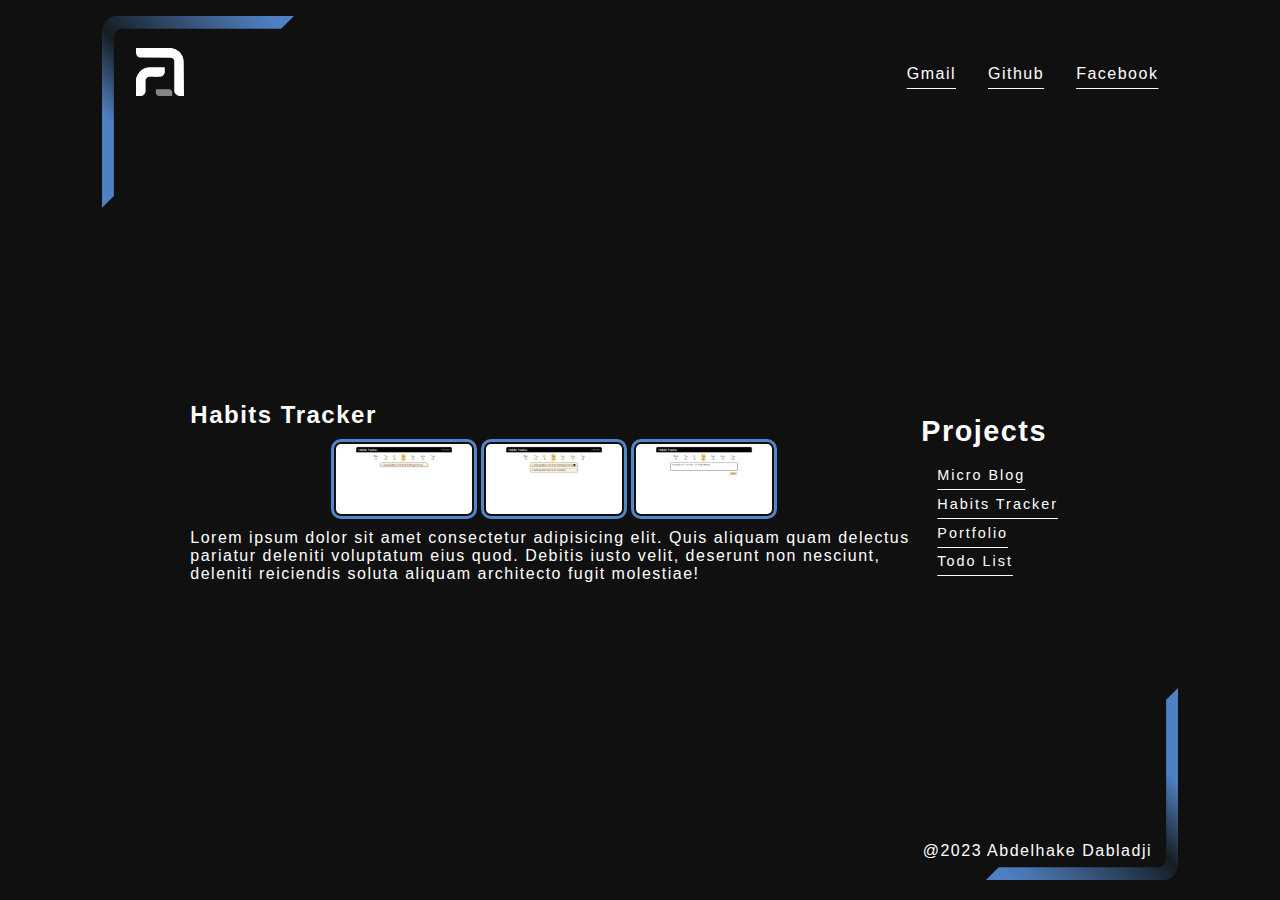
==== index.html @ 7d5ee854 "first step for creating my portfolio" ====
<!DOCTYPE html>
<html lang="en">

<head>
    <meta charset="UTF-8">
    <meta name="viewport" content="width=device-width, initial-scale=1.0">
    <title>Abdelhake Dabladji</title>
    <link rel="icon" href="./static/images/blackLogo.svg" type="image/x-icon">
    <link rel="stylesheet" href="./static/styles/header.css">
    <link rel="stylesheet" href="./static/styles/section.css">
    <link rel="stylesheet" href="./static/styles/footer.css">
    <link rel="stylesheet" href="./static/styles/project.css">
</head>

<body>
    <div class="line top">
        <img src="./static/images/Asset 4.svg" alt="">
    </div>
    <main class="main">
        <header>
            <div class="logo">
                <img src="./static/images/whiteLogo.svg" alt="">
            </div>
            <div class="contect-me">
                <ul class="c-items">
                    <li class="c-item"><a href="#">gmail</a> </li>
                    <li class="c-item"><a href="#">github</a> </li>
                    <li class="c-item"><a href="#">facebook</a> </li>
                </ul>
            </div>
        </header>
        <section class="body-section">
            <div class="content">
                <!-- <div class="about-me">
                    <h1 class="title">
                    Welcome.
                </h1>
                <p class="discription">
                    my name is <b>Abdelhake Dabladji</b>, i'm Fullstack Developer with one year of experience, I am a
                    dynamic and versatile professional proficient in both front-end and back-end technologies.Throughout
                    my journey as a developer, I have honed my skills to create seamless, user-friendly, and efficient
                    web applications that deliver exceptional user experiences. My passion for coding and
                    problem-solving drives me to stay updated with the latest industry trends and best practices.
                </p>
                </div> -->

                <div class="view-program">
                    <h2 class="p-name">Habits Tracker</h2>
                    <div class="p-imgs">
                        <img src="./static/images/micro blog/Habit Tracker - Home.png" alt="">
                        <img src="./static/images/micro blog/Habit Tracker - Home (1).png" alt="">
                        <img src="./static/images/micro blog/Habit Tracker - Add Habit.png" alt="">
                    </div>
                    <div class="p-discription">
                        <p>Lorem ipsum dolor sit amet consectetur adipisicing elit. Quis aliquam quam delectus pariatur
                            deleniti voluptatum eius quod. Debitis iusto velit, deserunt non nesciunt, deleniti
                            reiciendis
                            soluta aliquam architecto fugit molestiae!</p>
                    </div>
                </div>

            </div>
            <div class="projects">
                <h3 class="t-projects">Projects</h3>
                <ul class="p-items">
                    <li class="p-item">
                        <a href="#">
                            <p>micro blog</p>
                        </a>
                    </li>
                    <li class="p-item">
                        <a href="#">
                            <p>habits tracker</p>
                        </a>
                    </li>
                    <li class="p-item">
                        <a href="#">
                            <p>portfolio</p>
                        </a>
                    </li>
                    <li class="p-item">
                        <a href="#">
                            <p>todo list</p>
                        </a>
                    </li>

                </ul>
            </div>
        </section>
        <footer>
            <p>@2023 Abdelhake Dabladji</p>
        </footer>
    </main>
    <div class="line bottom">
        <img src="./static/images/Asset 3.svg" alt="">
    </div>
</body>

</html>
---- static/styles/header.css ----
*{
    padding: 0;
    margin: 0;
    box-sizing: border-box;
    text-decoration: none;
    list-style: none;
    
}
body{
    font-family: sans-serif;
    padding: 1rem 0;
    height: 100vh;
    background-color: #000000ef;
    color: white;
    position: relative;
    letter-spacing: 1.5px;
}

.line{
    position: absolute;
    width: 12rem;
}
.top{
    top:1rem;
    left: 8%;
}
.bottom{
    right: 8%;
    bottom: 1rem;
}
main {
    display: flex;
    flex-direction: column;
    justify-content: space-between;
    height: 100%;
    margin: 0rem 7%;
    padding-left:.9rem;
}
main header{
    display: flex;
    justify-content: space-between;
    align-items: center;
    padding: 0rem 2rem;
    padding-top: 2rem;
}
main header .logo img{
    width: 3rem;
}
main header .contect-me .c-items{
    display: flex;
    align-items: center;
}
main header .contect-me .c-items .c-item:not(:last-of-type){
    margin-right:2rem;
}
main header .contect-me .c-items .c-item a{
    color: white;
    text-decoration: underline;
    text-underline-offset: 9px;
    text-transform: capitalize;
}
main header .contect-me .c-items .c-item a:hover{
    color: #5b93dce7;
}
---- static/styles/section.css ----
main .body-section{
    height: 20%;
    display: flex;
    flex-wrap: wrap-reverse;
    width: 90%;
    margin: auto;
    justify-content: space-evenly;
    align-items: center;
    padding: 1rem 2rem;
    height: 500px;
}
main .body-section .content{
    width: 80%;
}
main .body-section .content .title{
    font-size: 2.5rem;
    text-transform: capitalize;
}
main .body-section .content .discription{
    font-size: .8rem;
    padding-left: 2rem;
    width:90%;
    line-height: 20px;
}
main .body-section .content .discription b{
    color: #4f80c1;
}
main .body-section .projects{
    width: 20%;
}
main .body-section .projects .t-projects{
    font-size: 1.8rem;
    margin-bottom: 1.2rem;
    text-transform: capitalize;
}
main .body-section .projects .p-items .p-item {
    padding-left: 1rem;
}
main .body-section .projects .p-items .p-item:not(:last-of-type){
    margin-bottom: .8rem;
    
}
main .body-section .projects .p-items .p-item a{
    color: white;
    font-size: .9rem;
    letter-spacing: 2px;
    text-decoration: underline;
    text-underline-offset: 9px;
    text-transform: capitalize;
}
main .body-section .projects .p-items .p-item a:hover{
    color: #4f80c1;
}
---- static/styles/footer.css ----
main footer{
    position: absolute;
    right: 10%;
    bottom: 40px;
}
---- static/styles/project.css ----
main .body-section .view-program{
    width: 100%;
}
main .body-section .content .p-imgs{
    display: flex;
    flex-wrap: wrap;
    position: relative;
    justify-content: center;
    margin: 10px 0;
}
main .body-section .content .p-imgs img{
   width: 20%;
   border: 3px solid #5b93dce7;
   border-radius: 10px;
   padding: 2px;
   cursor: pointer;
}
main .body-section .content .p-imgs img{
    margin-right:4px ;
}
main .body-section .content .p-imgs img:hover{
    position: absolute;
    width: 80%;
}
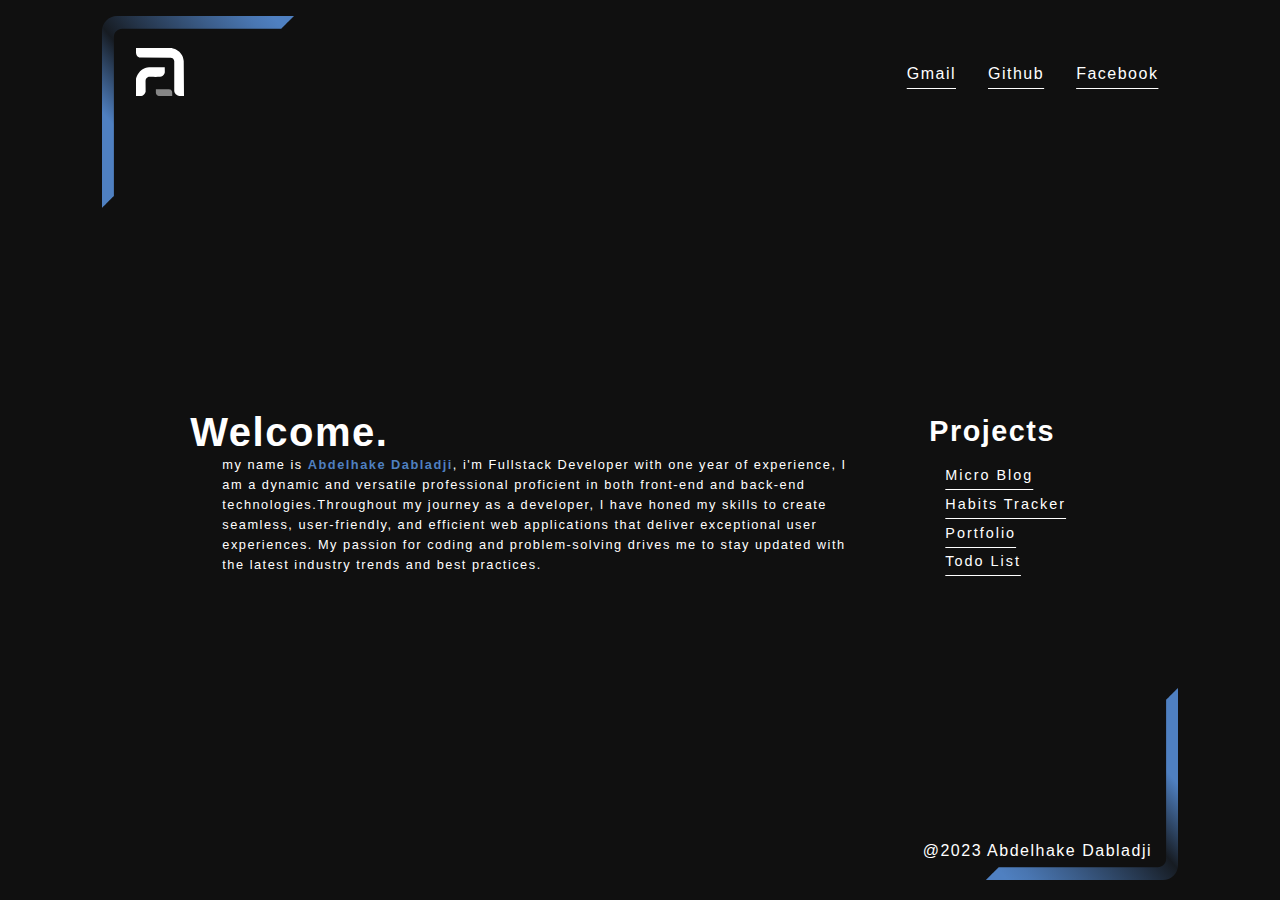
==== commit f5a9fb4f: "add the slide images" ====
--- a/index.html
+++ b/index.html
@@ -10,6 +10,7 @@
     <link rel="stylesheet" href="./static/styles/section.css">
     <link rel="stylesheet" href="./static/styles/footer.css">
     <link rel="stylesheet" href="./static/styles/project.css">
+    <link rel="stylesheet" href="./static/styles/slide.css">
 </head>
 
 <body>
@@ -31,33 +32,51 @@
         </header>
         <section class="body-section">
             <div class="content">
-                <!-- <div class="about-me">
+                <div class="about-me">
                     <h1 class="title">
-                    Welcome.
-                </h1>
-                <p class="discription">
-                    my name is <b>Abdelhake Dabladji</b>, i'm Fullstack Developer with one year of experience, I am a
-                    dynamic and versatile professional proficient in both front-end and back-end technologies.Throughout
-                    my journey as a developer, I have honed my skills to create seamless, user-friendly, and efficient
-                    web applications that deliver exceptional user experiences. My passion for coding and
-                    problem-solving drives me to stay updated with the latest industry trends and best practices.
-                </p>
-                </div> -->
-
+                        Welcome.
+                    </h1>
+                    <p class="discription">
+                        my name is <b>Abdelhake Dabladji</b>, i'm Fullstack Developer with one year of experience, I am
+                        a
+                        dynamic and versatile professional proficient in both front-end and back-end
+                        technologies.Throughout
+                        my journey as a developer, I have honed my skills to create seamless, user-friendly, and
+                        efficient
+                        web applications that deliver exceptional user experiences. My passion for coding and
+                        problem-solving drives me to stay updated with the latest industry trends and best practices.
+                    </p>
+                </div>
+                <!-- 
                 <div class="view-program">
                     <h2 class="p-name">Habits Tracker</h2>
-                    <div class="p-imgs">
-                        <img src="./static/images/micro blog/Habit Tracker - Home.png" alt="">
-                        <img src="./static/images/micro blog/Habit Tracker - Home (1).png" alt="">
-                        <img src="./static/images/micro blog/Habit Tracker - Add Habit.png" alt="">
+                    <div class="content1">
+                        <div class="container-img">
+                            <div class="blur">
+                                <img class="mySlides" src="./static/images/micro blog/Habit Tracker - Add Habit.png">
+                                <img class="mySlides" src="./static/images/micro blog/Habit Tracker - Home (1).png">
+                                <img class="mySlides" src="./static/images/micro blog/Habit Tracker - Home.png">
+                                <div class="control">
+                                    <div class="pre btn clickable" onclick="plusDivs(-1)">&#10094;</div>
+                                    <div>
+                                        <span class=" demo clickable" onclick="currentDiv(1)"></span>
+                                        <span class="demo clickable" onclick="currentDiv(2)"></span>
+                                        <span class="demo clickable" onclick="currentDiv(3)"></span>
+                                    </div>
+                                    <div class="next btn clickable" onclick="plusDivs(1)">&#10095;</div>
+                                </div>
+                            </div>
+
+                        </div>
+                        <div class="text">
+                            <p>
+                                Lorem, ipsum dolor sit amet consectetur adipisicing elit. Veniam culpa inventore est
+                                nisi, dignissimos, quos numquam ullam esse delectus adipisci ipsum nemo provident
+                                officia iste eum rerum ipsam doloribus rem!
+                            </p>
+                        </div>
                     </div>
-                    <div class="p-discription">
-                        <p>Lorem ipsum dolor sit amet consectetur adipisicing elit. Quis aliquam quam delectus pariatur
-                            deleniti voluptatum eius quod. Debitis iusto velit, deserunt non nesciunt, deleniti
-                            reiciendis
-                            soluta aliquam architecto fugit molestiae!</p>
-                    </div>
-                </div>
+                </div> -->
 
             </div>
             <div class="projects">
@@ -94,6 +113,7 @@
     <div class="line bottom">
         <img src="./static/images/Asset 3.svg" alt="">
     </div>
+    <script src="./static/script/index.js"></script>
 </body>
 
 </html>--- a/static/styles/project.css
+++ b/static/styles/project.css
@@ -1,24 +1,8 @@
 main .body-section .view-program{
     width: 100%;
+    border-right: 2px solid #5b93dce7;
+    /* padding-left: .5rem; */
 }
-main .body-section .content .p-imgs{
-    display: flex;
-    flex-wrap: wrap;
-    position: relative;
-    justify-content: center;
-    margin: 10px 0;
-}
-main .body-section .content .p-imgs img{
-   width: 20%;
-   border: 3px solid #5b93dce7;
-   border-radius: 10px;
-   padding: 2px;
-   cursor: pointer;
-}
-main .body-section .content .p-imgs img{
-    margin-right:4px ;
-}
-main .body-section .content .p-imgs img:hover{
-    position: absolute;
-    width: 80%;
+main .body-section .projects{
+    padding-left: .5rem;
 }--- a/static/styles/slide.css
+++ b/static/styles/slide.css
@@ -0,0 +1,59 @@
+.container-img img{
+    padding: .6rem;
+    border: 1px solid #5b93dce7;
+    border-radius: 1rem;
+    
+    width: 100%;
+    display: flow;
+    margin: auto;
+}
+.container-img .control{
+    padding: 0 20px;
+    width: 100%;
+    display: flex;
+    justify-content: space-between;
+    position: absolute;
+    bottom: 30px;
+    align-items: center;
+}
+.container-img {
+    position: relative;
+    width: 70%;
+}
+.container-img span{
+    display: inline-block;
+    width: .6rem;
+    height: .6rem;
+    border-radius: 50%;
+    border: .1rem solid #385985;
+}
+.container-img .btn{
+    padding: .4rem .7rem;
+    border-radius: 1rem;
+    font-size: 1.3rem;
+    background-color: rgba(148, 147, 147, 0.394);
+}
+.container-img .active{
+    background-color: #5b93dce7;
+}
+.container-img .clickable{
+    cursor: pointer;
+}
+.container-img .clickable:hover{
+    background-color: rgba(115, 115, 115, 0.509);
+    color: rgb(255, 255, 255);
+}
+.container-img .mySlides{
+    display: none;
+}
+
+.content1{
+    width: 100%;
+    display: flex;
+    justify-content: space-between;
+    align-items: center;
+}
+.text{
+    width: 30%;
+    padding: 0 10px;
+}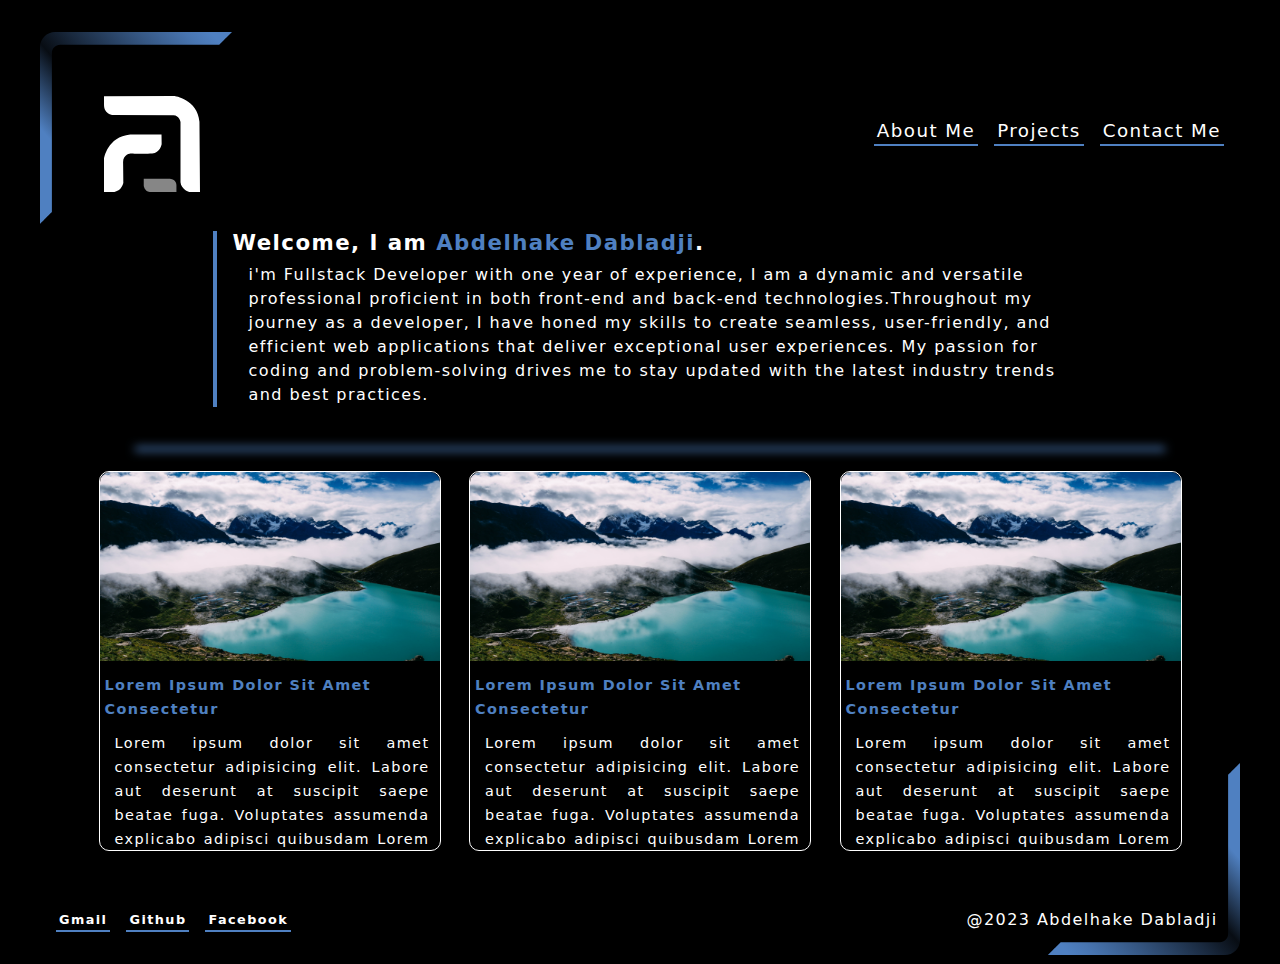
==== commit c1d248e7: "The interface has been changed to be suitable  from my point of view" ====
--- a/index.html
+++ b/index.html
@@ -6,113 +6,120 @@
     <meta name="viewport" content="width=device-width, initial-scale=1.0">
     <title>Abdelhake Dabladji</title>
     <link rel="icon" href="./static/images/blackLogo.svg" type="image/x-icon">
-    <link rel="stylesheet" href="./static/styles/header.css">
-    <link rel="stylesheet" href="./static/styles/section.css">
-    <link rel="stylesheet" href="./static/styles/footer.css">
-    <link rel="stylesheet" href="./static/styles/project.css">
-    <link rel="stylesheet" href="./static/styles/slide.css">
+    <link rel="stylesheet" href="./static/styles/style2/main.css">
+    <link rel="stylesheet" href="./static/styles/style2/header.css">
+    <link rel="stylesheet" href="./static/styles/style2/section.css">
+    <link rel="stylesheet" href="./static/styles/style2/footer.css">
+    <link rel="stylesheet" href="./static/styles/style2/project.css">
+    <link rel="stylesheet" href="./static/styles/style2/slide.css">
 </head>
 
 <body>
-    <div class="line top">
-        <img src="./static/images/Asset 4.svg" alt="">
-    </div>
+
     <main class="main">
-        <header>
+        <header id="home">
+            <div class="line top">
+                <a href="#home"><img src="./static/images/Asset 4.svg" alt=""></a>
+            </div>
             <div class="logo">
                 <img src="./static/images/whiteLogo.svg" alt="">
             </div>
-            <div class="contect-me">
+            <div class="links">
                 <ul class="c-items">
-                    <li class="c-item"><a href="#">gmail</a> </li>
-                    <li class="c-item"><a href="#">github</a> </li>
-                    <li class="c-item"><a href="#">facebook</a> </li>
+                    <li class="c-item"><a href="#about-me">about me</a> </li>
+                    <li class="c-item"><a href="#projects">projects</a> </li>
+                    <li class="c-item"><a href="#contact-me">contact me</a> </li>
                 </ul>
             </div>
         </header>
         <section class="body-section">
-            <div class="content">
-                <div class="about-me">
-                    <h1 class="title">
-                        Welcome.
-                    </h1>
-                    <p class="discription">
-                        my name is <b>Abdelhake Dabladji</b>, i'm Fullstack Developer with one year of experience, I am
-                        a
-                        dynamic and versatile professional proficient in both front-end and back-end
-                        technologies.Throughout
-                        my journey as a developer, I have honed my skills to create seamless, user-friendly, and
-                        efficient
-                        web applications that deliver exceptional user experiences. My passion for coding and
-                        problem-solving drives me to stay updated with the latest industry trends and best practices.
-                    </p>
+            <div class="about-me" id="about-me">
+                <h1 class="title">
+                    Welcome, I am <span>Abdelhake Dabladji</span>.
+                </h1>
+                <p class="discription">
+                    i'm Fullstack Developer with one year of experience, I am
+                    a
+                    dynamic and versatile professional proficient in both front-end and back-end
+                    technologies.Throughout
+                    my journey as a developer, I have honed my skills to create seamless, user-friendly, and
+                    efficient
+                    web applications that deliver exceptional user experiences. My passion for coding and
+                    problem-solving drives me to stay updated with the latest industry trends and best practices.
+                </p>
+            </div>
+            <hr>
+            <div class="carts">
+                <div class="cart">
+                    <img src="./static/images/micro blog/2376771.jpg">
+                    <div class="text">
+                        <a href="./project.html">
+                            <h5>Lorem ipsum dolor sit amet consectetur </h5>
+                        </a>
+                        <p>
+                            Lorem ipsum dolor sit amet consectetur adipisicing elit. Labore aut deserunt at suscipit
+                            saepe beatae fuga. Voluptates assumenda explicabo adipisci quibusdam
+                            Lorem ipsum dolor sit amet consectetur adipisicing elit. Labore aut deserunt at suscipit
+                            saepe beatae fuga. Voluptates assumenda explicabo adipisci quibusdam
+                            Lorem ipsum dolor sit amet consectetur adipisicing elit. Labore aut deserunt at suscipit
+                            saepe beatae fuga. Voluptates assumenda explicabo adipisci quibusdam
+                            Lorem ipsum dolor sit amet consectetur adipisicing elit. Labore aut deserunt at suscipit
+                            saepe beatae fuga. Voluptates assumenda explicabo adipisci quibusdam
+                        </p>
+                    </div>
                 </div>
-                <!-- 
-                <div class="view-program">
-                    <h2 class="p-name">Habits Tracker</h2>
-                    <div class="content1">
-                        <div class="container-img">
-                            <div class="blur">
-                                <img class="mySlides" src="./static/images/micro blog/Habit Tracker - Add Habit.png">
-                                <img class="mySlides" src="./static/images/micro blog/Habit Tracker - Home (1).png">
-                                <img class="mySlides" src="./static/images/micro blog/Habit Tracker - Home.png">
-                                <div class="control">
-                                    <div class="pre btn clickable" onclick="plusDivs(-1)">&#10094;</div>
-                                    <div>
-                                        <span class=" demo clickable" onclick="currentDiv(1)"></span>
-                                        <span class="demo clickable" onclick="currentDiv(2)"></span>
-                                        <span class="demo clickable" onclick="currentDiv(3)"></span>
-                                    </div>
-                                    <div class="next btn clickable" onclick="plusDivs(1)">&#10095;</div>
-                                </div>
-                            </div>
-
-                        </div>
-                        <div class="text">
-                            <p>
-                                Lorem, ipsum dolor sit amet consectetur adipisicing elit. Veniam culpa inventore est
-                                nisi, dignissimos, quos numquam ullam esse delectus adipisci ipsum nemo provident
-                                officia iste eum rerum ipsam doloribus rem!
-                            </p>
-                        </div>
+                <div class="cart">
+                    <img src="./static/images/micro blog/2376771.jpg">
+                    <div class="text">
+                        <h5>Lorem ipsum dolor sit amet consectetur </h5>
+                        <p>
+                            Lorem ipsum dolor sit amet consectetur adipisicing elit. Labore aut deserunt at suscipit
+                            saepe beatae fuga. Voluptates assumenda explicabo adipisci quibusdam
+                            Lorem ipsum dolor sit amet consectetur adipisicing elit. Labore aut deserunt at suscipit
+                            saepe beatae fuga. Voluptates assumenda explicabo adipisci quibusdam
+                            Lorem ipsum dolor sit amet consectetur adipisicing elit. Labore aut deserunt at suscipit
+                            saepe beatae fuga. Voluptates assumenda explicabo adipisci quibusdam
+                            Lorem ipsum dolor sit amet consectetur adipisicing elit. Labore aut deserunt at suscipit
+                            saepe beatae fuga. Voluptates assumenda explicabo adipisci quibusdam
+                        </p>
                     </div>
-                </div> -->
-
-            </div>
-            <div class="projects">
-                <h3 class="t-projects">Projects</h3>
-                <ul class="p-items">
-                    <li class="p-item">
-                        <a href="#">
-                            <p>micro blog</p>
-                        </a>
-                    </li>
-                    <li class="p-item">
-                        <a href="#">
-                            <p>habits tracker</p>
-                        </a>
-                    </li>
-                    <li class="p-item">
-                        <a href="#">
-                            <p>portfolio</p>
-                        </a>
-                    </li>
-                    <li class="p-item">
-                        <a href="#">
-                            <p>todo list</p>
-                        </a>
-                    </li>
-
-                </ul>
+                </div>
+                <div class="cart">
+                    <img src="./static/images/micro blog/2376771.jpg">
+                    <div class="text">
+                        <h5>Lorem ipsum dolor sit amet consectetur </h5>
+                        <p>
+                            Lorem ipsum dolor sit amet consectetur adipisicing elit. Labore aut deserunt at suscipit
+                            saepe beatae fuga. Voluptates assumenda explicabo adipisci quibusdam
+                            Lorem ipsum dolor sit amet consectetur adipisicing elit. Labore aut deserunt at suscipit
+                            saepe beatae fuga. Voluptates assumenda explicabo adipisci quibusdam
+                            Lorem ipsum dolor sit amet consectetur adipisicing elit. Labore aut deserunt at suscipit
+                            saepe beatae fuga. Voluptates assumenda explicabo adipisci quibusdam
+                            Lorem ipsum dolor sit amet consectetur adipisicing elit. Labore aut deserunt at suscipit
+                            saepe beatae fuga. Voluptates assumenda explicabo adipisci quibusdam
+                        </p>
+                    </div>
+                </div>
             </div>
         </section>
         <footer>
-            <p>@2023 Abdelhake Dabladji</p>
+            <div class="contact-me" id="contact-me">
+                <ul class="c-items">
+                    <li class="c-item"><a href="mailto: abdohako92@gmail.com">gmail</a> </li>
+                    <li class="c-item"><a href="https://github.com/Abdelhake-da">github</a> </li>
+                    <li class="c-item"><a href="https://www.facebook.com/profile.php?id=100011114042234">facebook</a>
+                    </li>
+                </ul>
+            </div>
+            <a href="#home">
+                <p>@2023 Abdelhake Dabladji</p>
+            </a>
+            <div class="line bottom">
+                <img src="./static/images/Asset 3.svg" alt="">
+            </div>
         </footer>
     </main>
-    <div class="line bottom">
-        <img src="./static/images/Asset 3.svg" alt="">
-    </div>
+
     <script src="./static/script/index.js"></script>
 </body>
 
--- a/static/styles/style2/main.css
+++ b/static/styles/style2/main.css
@@ -0,0 +1,62 @@
+* {
+  margin: 0;
+  padding: 0;
+  box-sizing: border-box;
+  text-decoration: none;
+  list-style: none;
+  color: white;
+}
+
+p::-webkit-scrollbar-track,
+html::-webkit-scrollbar-track {
+  /* -webkit-box-shadow: inset 0 0 6px rgba(0,0,0,0.9); */
+  border-radius: 10px;
+  background-color: black;
+}
+
+p::-webkit-scrollbar,
+html::-webkit-scrollbar {
+  width: 5px;
+  /* background-color: #F5F5F5; */
+}
+
+p::-webkit-scrollbar-thumb,
+html::-webkit-scrollbar-thumb {
+  border-radius: 10px;
+  background-color: #4f80c1;
+  background-image: -webkit-linear-gradient(90deg, transparent, black 50%, transparent, transparent);
+}
+
+body {
+  font-family: system-ui, -apple-system, BlinkMacSystemFont, "Segoe UI", Roboto, Oxygen, Ubuntu, Cantarell, "Open Sans", "Helvetica Neue", sans-serif;
+  background-color: black;
+  line-height: 1.5rem;
+  letter-spacing: 0.09rem;
+  word-spacing: 0.001rem;
+}
+
+main {
+  max-width: 1200px;
+  margin: 2rem auto;
+}
+main .line {
+  width: 12rem;
+  position: absolute;
+  z-index: -1;
+}
+
+img {
+  width: 100%;
+}
+
+hr {
+  width: 90%;
+  margin: 2rem auto;
+  border: 0;
+  height: 0; /* Firefox... */
+  box-shadow: 10px 10px 10px 2px #4f80c1;
+}
+
+.clickable {
+  cursor: pointer;
+}/*# sourceMappingURL=main.css.map */--- a/static/styles/style2/header.css
+++ b/static/styles/style2/header.css
@@ -0,0 +1,33 @@
+header {
+  display: flex;
+  position: relative;
+  justify-content: space-between;
+  align-items: center;
+}
+header .top {
+  top: 0;
+}
+header .logo {
+  margin: 4rem 0rem 2rem 4rem;
+  width: 6rem;
+}
+header .links {
+  margin-right: 1rem;
+}
+header .links ul {
+  display: flex;
+}
+header .links ul li:not(:last-of-type) {
+  margin-right: 1rem;
+}
+header .links ul li a {
+  padding: 3px;
+  border-bottom: 2px solid #4f80c1;
+  font-size: 1.1428571429rem;
+  text-transform: capitalize;
+  cursor: pointer;
+}
+header .links ul li a:hover {
+  color: #4f80c1;
+  border-bottom: 2px dashed white;
+}/*# sourceMappingURL=header.css.map */--- a/static/styles/style2/section.css
+++ b/static/styles/style2/section.css
@@ -0,0 +1,61 @@
+.body-section {
+  width: 95%;
+  margin: 0 auto 2rem;
+}
+.body-section .about-me {
+  width: 75%;
+  margin: auto;
+  border-left: 4px solid #4f80c1;
+  padding-left: 1rem;
+}
+.body-section .about-me .title {
+  font-size: 1.3333333333rem;
+}
+.body-section .about-me .title span {
+  color: #4f80c1;
+}
+.body-section .about-me .discription {
+  padding-top: 0.5rem;
+  padding-left: 1rem;
+}
+
+.body-section .carts {
+  display: flex;
+  justify-content: space-evenly;
+  flex-wrap: wrap;
+}
+.body-section .carts .cart {
+  margin-bottom: 1.5rem;
+  max-width: 30%;
+  height: 380px;
+  border: 1px solid white;
+  border-radius: 10px;
+}
+.body-section .carts .cart img {
+  border-radius: 10px 10px 0 0px;
+  height: 50%;
+}
+.body-section .carts .cart .text {
+  height: 40%;
+  padding: 5px 0 0 5px;
+}
+.body-section .carts .cart .text h5 {
+  height: 10%;
+  font-size: 0.9rem;
+  display: inline;
+  text-transform: capitalize;
+  cursor: pointer;
+  color: #4f80c1;
+}
+.body-section .carts .cart .text h5:hover {
+  border-bottom: 2px dashed #4f80c1;
+  color: white;
+}
+.body-section .carts .cart .text p {
+  font-size: 0.9rem;
+  margin-top: 10px;
+  overflow-y: auto;
+  padding: 0 10px;
+  height: 85%;
+  text-align: justify;
+}/*# sourceMappingURL=section.css.map */--- a/static/styles/style2/footer.css
+++ b/static/styles/style2/footer.css
@@ -0,0 +1,34 @@
+footer {
+  position: relative;
+  display: flex;
+  align-items: center;
+  justify-content: space-between;
+}
+footer .contact-me {
+  margin-left: 1rem;
+}
+footer .contact-me ul {
+  display: flex;
+}
+footer .contact-me ul li:not(:last-of-type) {
+  margin-right: 1rem;
+}
+footer .contact-me ul li a {
+  border-bottom: 2px solid #4f80c1;
+  padding: 3px;
+  font-weight: bold;
+  font-size: 0.8rem;
+  text-transform: capitalize;
+  cursor: pointer;
+}
+footer .contact-me ul li a:hover {
+  color: #4f80c1;
+  border-bottom: 2px dashed white;
+}
+footer p {
+  margin-right: 1.4rem;
+}
+footer .bottom {
+  bottom: -30px;
+  right: 0;
+}/*# sourceMappingURL=footer.css.map */